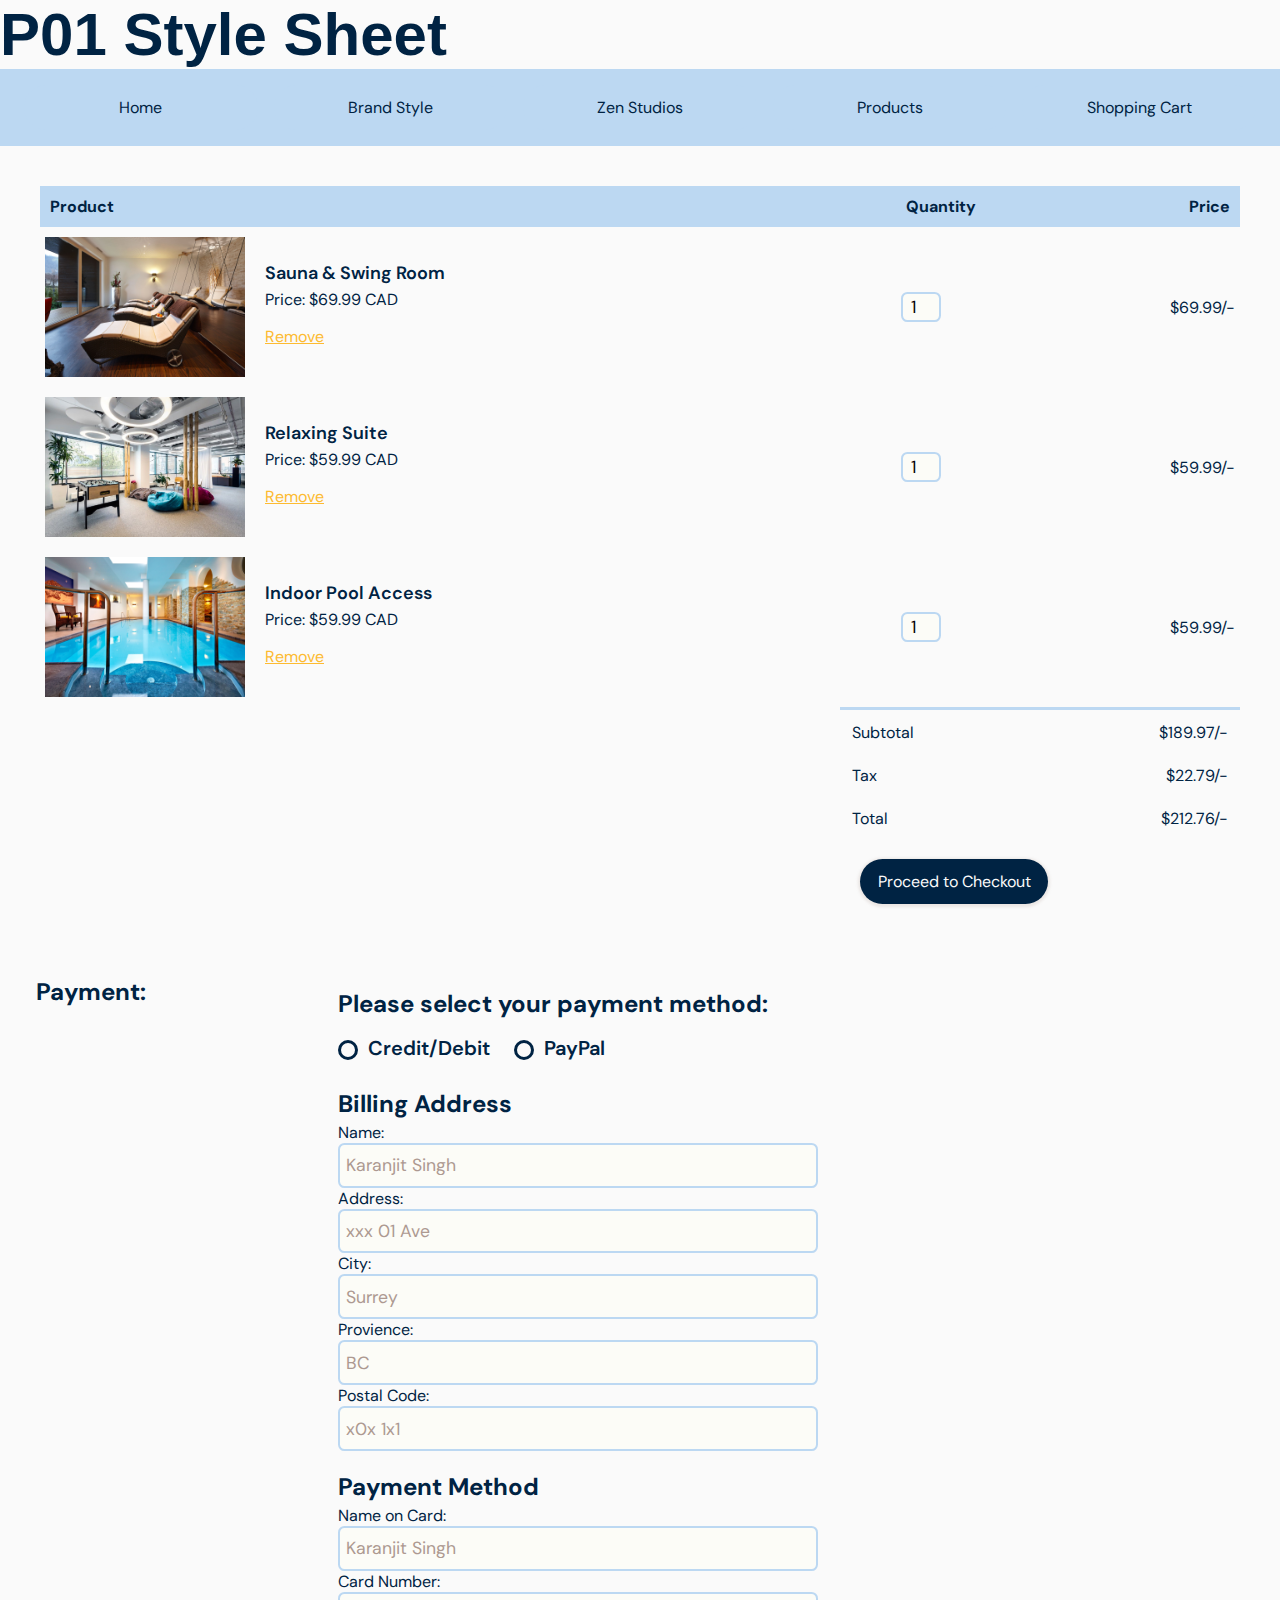
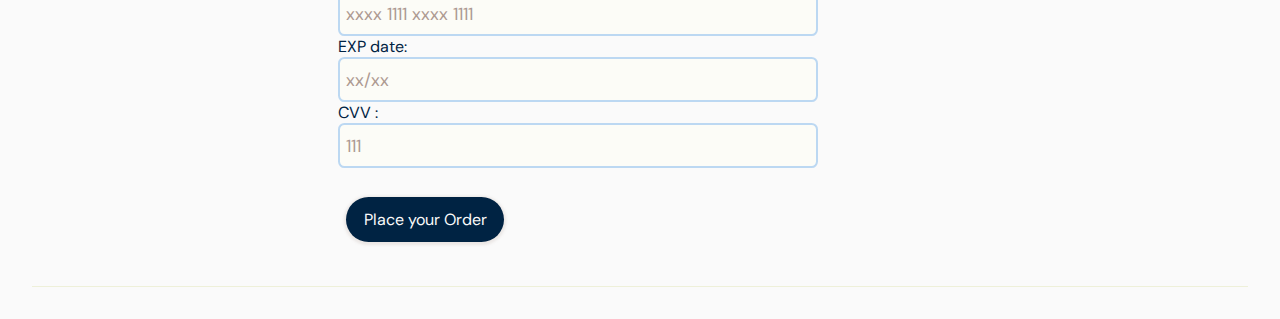
==== cart.html @ d47e29f0 "Added all to Final" ====
<!DOCTYPE html>
<html lang = "en">

  <head>

    <meta charset="utf-8">
    <title>Zen Studios</title>

    <link rel="preconnect" href="https://fonts.googleapis.com">
    <link rel="preconnect" href="https://fonts.gstatic.com" crossorigin>
    <link href="https://fonts.googleapis.com/css2?family=DM+Sans:opsz,wght@9..40,300&display=swap" rel="stylesheet">

    <link href="css/main.css" rel="stylesheet">
    <link href="font/font.css" rel="stylesheet">
    <link href="grid/grid.css" rel="stylesheet">

  </head>

  <body>

    <header>
      <h1>P01 Style Sheet</h1>

      <nav class="grid nav-grid nav-bar">        
        <a class="nav-item" href="index.html">Home</a>
        <a class="nav-item" href="index.html">Brand Style</a>
        <a class="nav-item" href="index.html">Zen Studios</a>
        <a class="nav-item" href="product.html">Products</a>
        <a class="nav-item" href="cart.html">Shopping Cart</a>
      </nav>
    </header>

    <!-- Checkout Here -->
<div class="small-container cart-page"> 
  <table class="checkout">
    <tr>
      <th>Product</th>
      <th>Quantity</th>
      <th>Price</th>
    </tr>
    <tr>
      <td class = "cart-table">
        <div class="cart-info">
          <img class = "cart-img" src="img/room.jpg" alt="sauna">
          <div>
            <h4 class ="cart-text"> Sauna & Swing Room </h4>
            <p>Price: $69.99 CAD</p> 
            <a class="text-link" href =""> Remove</a>
          </div>
        </div>

      </td>
      <td class = "cart-table"><input type="number" value = "1"></td>
      <td class = "cart-table text-cart">$69.99/-</td>
    </tr>
    <tr>
      <td class = "cart-table">
        <div class="cart-info">
          <img class = "cart-img" src="img/art2.jpg" alt="art2">
          <div>
            <h4 class ="cart-text"> Relaxing Suite </h4>
            <p>Price: $59.99 CAD</p> 
            <a class="text-link" href =""> Remove</a>
          </div>
        </div>

      </td>
      <td class = "cart-table"><input type="number" value = "1"></td>
      <td class = "cart-table text-cart">$59.99/-</td>
    </tr>
    <tr>
      <td class = "cart-table">
        <div class="cart-info">
          <img class = "cart-img" src="img/pool.jpg" alt="pool">
          <div>
            <h4 class ="cart-text"> Indoor Pool Access </h4>
            <p>Price: $59.99 CAD</p> 
            <a class="text-link" href =""> Remove</a>
          </div>
        </div>

      </td>
      <td class = "cart-table"><input type="number" value = "1"></td>
      <td class = "cart-table text-cart">$59.99/-</td>
    </tr>
  </table>

  <div class="total-price">
    <table>
      <tr>
        <td>Subtotal</td>
        <td class="text-cart">$189.97/-</td>
      </tr>
      <tr>
        <td>Tax</td>
        <td class="text-cart">$22.79/-</td>
      </tr>
      <tr>
        <td>Total</td>
        <td class="text-cart">$212.76/-</td>
      </tr>
      <tr>
        <td><a class="button-nav" href="#check_out">Proceed to Checkout</a></td>
      </tr>
    </table>
  </div>
</div>

    <!-- Button to Form -->

    <section id="check_out">  
    <section class="element">
      <div class="grid element-grid">
      <h3>Payment:</h3>
      <div class="col">
      
      <h3 class = "title-pay"> Please select your payment method:</h3>
      <div class = "radio-group">
        <label class ="radio">
          <input type = "radio" value="1" name="days">
          Credit/Debit
          <span></span>
        </label>
        <label class = "radio">
          <input type = "radio" value="2" name="days">
          PayPal
          <span></span>
        </label>
      </div>
    <form>
    <div class="container">

      <div class="row">

          <div class="col">

              <h3 class="title-pay">Billing Address</h3>

              <div class="inputBox">
                  <span>Name:</span>
                  <input type="text" placeholder="Karanjit Singh">
              </div>
              <div class="inputBox">
                  <span>Address:</span>
                  <input type="text" placeholder="xxx 01 Ave">
              </div>
              <div class="inputBox">
                  <span>City:</span>
                  <input type="text" placeholder="Surrey">
              </div>

              <div class="flex">
                  <div class="inputBox">
                      <span>Provience:</span>
                      <input type="text" placeholder="BC">
                  </div>
                  <div class="inputBox">
                      <span>Postal Code:</span>
                      <input type="text" placeholder="x0x 1x1">
                  </div>
              </div>
          </div>
          <div class="col">
              <h3 class="title-pay">Payment Method</h3>
              <div class="inputBox">
                  <span>Name on Card:</span>
                  <input type="text" placeholder="Karanjit Singh">
              </div>
              <div class="inputBox">
                  <span>Card Number:</span>
                  <input type="number" placeholder="xxxx 1111 xxxx 1111">
              </div>
              <div class="inputBox">
                  <span>EXP date:</span>
                  <input type="text" placeholder="xx/xx">
              </div>
                  <div class="inputBox">
                      <span>CVV :</span>
                      <input type="text" placeholder="111">      
                  </div>
              </div>
          </div>   
      </div>
      <br>
      <a class="button-nav" href="index.html">Place your Order</a>
    </form>
      </div>
      </div>
</section>

  </body>
</html>
---- css/main.css ----
/*
  STYLE GUIDE STYLING 
  Default styling for the style guide 
*/
*{
  box-sizing: border-box;
}
body {
  font-family: 'DM Sans', sans-serif;
  background-color: #fafafa;
  color: #002343;
  font-weight: regular;
  margin: auto;
  overflow-x: hidden;
}

html{
  scroll-behavior: smooth;
}

.element {
  padding-bottom: 2rem;
  border-bottom-width: 0.1rem;
  border-bottom-style: solid;
  border-bottom-color: #eef0d9;
  margin: 2rem;
}

.element-main {
  padding: 4rem 2rem;
  width: 100%;
  display: inline-block;
  background-color: #BCD8F2;
}

.title-banner {
  padding: 2rem;
}

h1{
  font-family: 'Neue Montreal', sans-serif;
  font-size: 3.75rem;
  margin: 0;
}

h2 {
  font-family: 'Neue Montreal', sans-serif;
  margin-top: 0.5rem;
  font-size: 2.25rem;
  font-style: bold;
}

h3 {
  font-family: 'DM Sans', sans-serif;
  font-style: normal;
  font-size: 1.5rem;
  margin-top: 0.5rem;
}

.title-pay{
  font-family: 'DM Sans', sans-serif;
  font-style: normal;
  font-size: 1.5rem;
  margin-top: 1.25rem;
  margin-bottom: 0.15rem;
}

h3.product{
  text-align: center;
  font-size:xx-large;
}

h4 {
  font-family: 'DM Sans', sans-serif;
  color:#002343;
  margin-bottom: 0.25rem;
  font-weight: 600;
}

.cart-text{
  font-size: 18px;
}

p,
ol {
  margin-top: 0;
  font-size: 1rem;
  max-width: 36rem;
}

ul {
  list-style-type: none;
}

nav a:hover, nav a:focus {
  text-decoration: none;
}

code {
  /*reference for styling code snipet: https://www.clairecodes.com/blog/2018-03-16-styling-inline-code-tags/ */
  font-family: 'DM Sans', sans-serif;
  background-color: #d3d3d3;
  padding: 0.75rem;
  display: inline-block;
  max-width: 50rem;
  border-radius: 0.25rem;
  word-break: break-word;
}

.banner-text {
  margin-top: auto;
  margin-bottom: auto;
}

.banner-image {
  margin: 0;
}

button, input[type="submit"], input[type="reset"] {
	background: none;
	color: inherit;
	border: none;
	padding: 0;
	font: inherit;
	cursor: pointer;
	outline: inherit;
}
/* 
  INTERACTIVE ELEMENTS -------------------
*/
.radio{
  font-size:20px;
  text-transform: capitalize;
  display: inline-block;
  vertical-align: middle;
  color: #002343;
  position: relative;
  padding-left: 30px;
  cursor: pointer;
}

.radio + .radio{
  margin-left: 20px;
}

.radio input[type="radio"]{
  display:none;
}

.radio span{
  height: 20px;
  width: 20px;
  border-radius: 50%;
  border:3px solid #002343;
  display: block;
  position: absolute;
  left: 0;
  top: 7px;
}

.radio span:after{
  content: "";
  height: 8px;
  width: 8px;
  background: #002343;
  display: block;
  position: absolute;
  left: 50%;
  top: 50%;
  transform: translate(-50%, -50%) scale(0);
  border-radius: 50%;
  transition: 300ms ease-in-out 0s;
}

.radio input[type="radio"]:checked ~ span:after{
  transform: translate(-50%, -50%) scale(1);
}

form {
  max-width: 30rem;
  border: 2px #002343;
}

label {
  position: relative;
  font-size: 1.1rem;
  line-height: 1.5;
  margin-bottom: 0.3rem;
  margin-top: 0.75rem;
  display: block;
  font-weight: 600;
}

input {
  font-size: 1.1rem;
  line-height: 1.6;
  padding: 0.4rem;
  width: 100%;
  border: 2.5px solid #BCD8F2;
  border-radius: 0.4rem;
  font-family: "DM Sans", sans-serif;
  background-color: #fcfcf7;
  transition-property: border-color;
  transition-duration: 0.17s;
  transition-timing-function: ease-in;
  /* reference for changing border colour animation: https://stackoverflow.com/questions/9476923/css3-animate-border-color */

}

input::placeholder {
  color: #ad9991;

  /* reference for changing placeholder colour: https://www.w3schools.com/howto/howto_css_placeholder.asp#:~:text=In%20most%20browsers%2C%20the%20placeholder,opacity%3A%201%20to%20fix%20this. */
}

input:hover {
  border-color: #fdbb31;
}

input:focus {
  outline: #002343;
  border-color: #002343;
  background-color: #BCD8F2;
}



.text-link {
  color: #fdbb31;
  word-break: break-word;
}

.text-link:hover,
.text-link:focus {
  color: white;
  background-color: #002343;
}

/* Image as link */
.img-item {
  outline: 2px dashed #BCD8F2;
  transition: transform 0.2s;
  border-radius: 0.1rem;
  box-shadow: 0px 1px 5px 5px #002343;
}

.img-item:hover,
.img-item:focus {
  transform: scale(1.04);
  opacity: 0.85;
  outline: 2px solid #BCD8F2;
  /* reference for zoom on hover: https://www.w3schools.com/howto/howto_css_zoom_hover.asp */
}

/* Styling for the navigation button */
.button-nav {
  color: #fafafa;
  background-color: #002343;
  font-size: 1rem;
  padding: 0.75rem 1.1rem;
  border-radius: 1.5rem;
  transition: background-color 0.35s;
  display: inline-block;
  text-decoration: none;
  margin: 0.5rem;
  box-shadow: 0px 1px 3px 2px rgb(173, 153, 145, 0.2);

  /* reference for drop shadow: https://www.w3schools.com/cssref/css3_pr_box-shadow.php */
  /* reference for rounded corners: https://www.w3schools.com/css/css3_borders.asp */
}

.button-nav:hover,
.button-nav:focus {
  color:#002343;
  background-color: #BCD8F2;
  text-decoration: underline;
}

.cart {
  background-color: #fdbb31;
  color: #002343;
}


/* 
  TEXT ELEMENTS -------------------
*/




/* 
  COMBINED ELEMENTS -------------------
*/
.nav-item {
  color: #002343;
  background-color: #BCD8F2;
  font-size: 1rem;
  padding: 0.75rem 1.1rem;
  border-radius: 1.5rem;
  transition: background-color 0.35s;
  display: inline-block;
  text-decoration: none;
  margin-left: 0.5rem;
  margin-right: 0.5rem;
  /* reference for rounded corners: https://www.w3schools.com/css/css3_borders.asp */
}

.nav-item:hover,
.nav-item:focus {
  color:#fafafa;
  background-color: #002343;
  text-decoration: underline;
}
.nav-bar {
  padding: 1rem;
  background-color: #BCD8F2;
}

.product-cards {
  margin-left: auto;
  margin-right: auto;
  justify-content: space-between;
  border: 2px solid #BCD8F2;
  background-color: #fcfcf7;
  max-width: 100%;
  padding: 1rem 1rem 2rem;
  border-radius: 0.5rem;
}

.product-cards img {
  max-width: 100%;
  margin: auto;
}

td{
  padding:10px;
}

/*-- Cart page --*/
.cartcheck-page{
  margin: 0px;
}

.cart-page{
  margin: 40px;
}

.checkout{
  width:100%;
  border-collapse: collapse;
}

.cart-info{
  display: flex;
  flex-wrap: wrap; 
}

th{
  text-align: left;
  padding: 10px;
  color: #002343;
  background-color: #BCD8F2;
  font-weight: bold;
}

.cart-table{
  padding: 10px 5px;
}

.cart-table input{
  width: 40px;
  height: 30px;
  padding: 5px;
  text-align: center;
}

.cart-img{
  height: 140px;
  width: 200px;
  margin-right: 20px;
}

.total-price{
  display: flex;
  justify-content: flex-end;
}

.total-price table{
  border-top: 3px solid #BCD8F2;
  width: 100%;
  max-width: 400px;
}

.text-cart{
  text-align: right;
}

th:last-child{
  text-align: right;
}
---- font/font.css ----
@font-face {
    font-family: 'Neue Montreal';
    src: url("font/NeueMontreal-Regular.woff2") format('woff2');
    font-weight: normal;
    font-style: normal;
}

@font-face {
    font-family: 'Neue Montreal';
    src: url("font/NeueMontreal-Bold.woff2") format('woff2');
    font-weight: bold;
    font-style: normal;
}
---- grid/grid.css ----
* {
    box-sizing: border-box;
  }
  
  .grid {
    display: grid;
  }
  
  @media (min-width: 48.43rem) {
      .grid.banner-grid {
        grid-template-columns: 1fr 1fr;
        justify-content: center;
        align-content: center;
      }
    }
  
    @media (min-width: 0rem) {
      .grid.nav-grid {
        grid-template-columns: 1fr;
        text-align: center;
        grid-row-gap: 0rem;
  
      }
    }
  
  @media (min-width: 29.43rem) {
    .grid.nav-grid {
      grid-template-columns: 1fr 1fr;
      text-align: center;
    }
  }

  @media (min-width: 47.5rem) {
    .grid.nav-grid {
      grid-template-columns: 1fr 1fr 1fr;
      text-align: center;
    }
  }
  
  @media (min-width: 78.43rem) {
    .grid.nav-grid {
      grid-template-columns: 1fr 1fr 1fr 1fr 1fr;
      text-align: center;
    }
  }
  @media (min-width: 0rem) {
    .grid.products-grid {
      grid-row-gap: 3rem;
    }
  }
  
  @media (min-width: 31.8rem) {
    .grid.products-grid {
      grid-template-columns: 1fr;
      grid-gap: 3rem;
    }
  }
  
  @media (min-width: 38.31rem) {
    .grid.products-grid {
      grid-template-columns: 1fr 1fr;
      grid-gap: 1rem;
    }
  }
  
  @media (min-width: 105.87rem) {
    .grid.products-grid {
      grid-template-columns: 1fr 1fr 1fr;
      grid-gap: 1rem;
    }
  }
  
  @media (min-width: 23.43rem) {
    .grid.colours-grid {
      grid-template-columns: 1fr 1fr;
      grid-row-gap: 3rem;
    }
  }
  
  @media (min-width: 36rem) {
    .grid.colours-grid {
      grid-template-columns: 1fr 1fr 1fr;
      grid-row-gap: 3rem;
    }
  }
  
  @media (min-width: 73.75rem) {
    .grid.colours-grid {
      grid-template-columns: 1fr 1fr 1fr 1fr 1fr;
      grid-row-gap: 3rem;
    }
  }
  
  @media (min-width: 59.38rem) {
    .grid.element-grid {
      grid-template-columns: 1fr 2fr;
      grid-row-gap: 0rem;
      padding: 0.25rem;
    }
  }
  
  @media (min-width: 73.75rem) {
    .grid.element-grid {
      grid-template-columns: 1fr 3fr;
      grid-row-gap: 0rem;
      padding: 0.25rem;
    }
  }
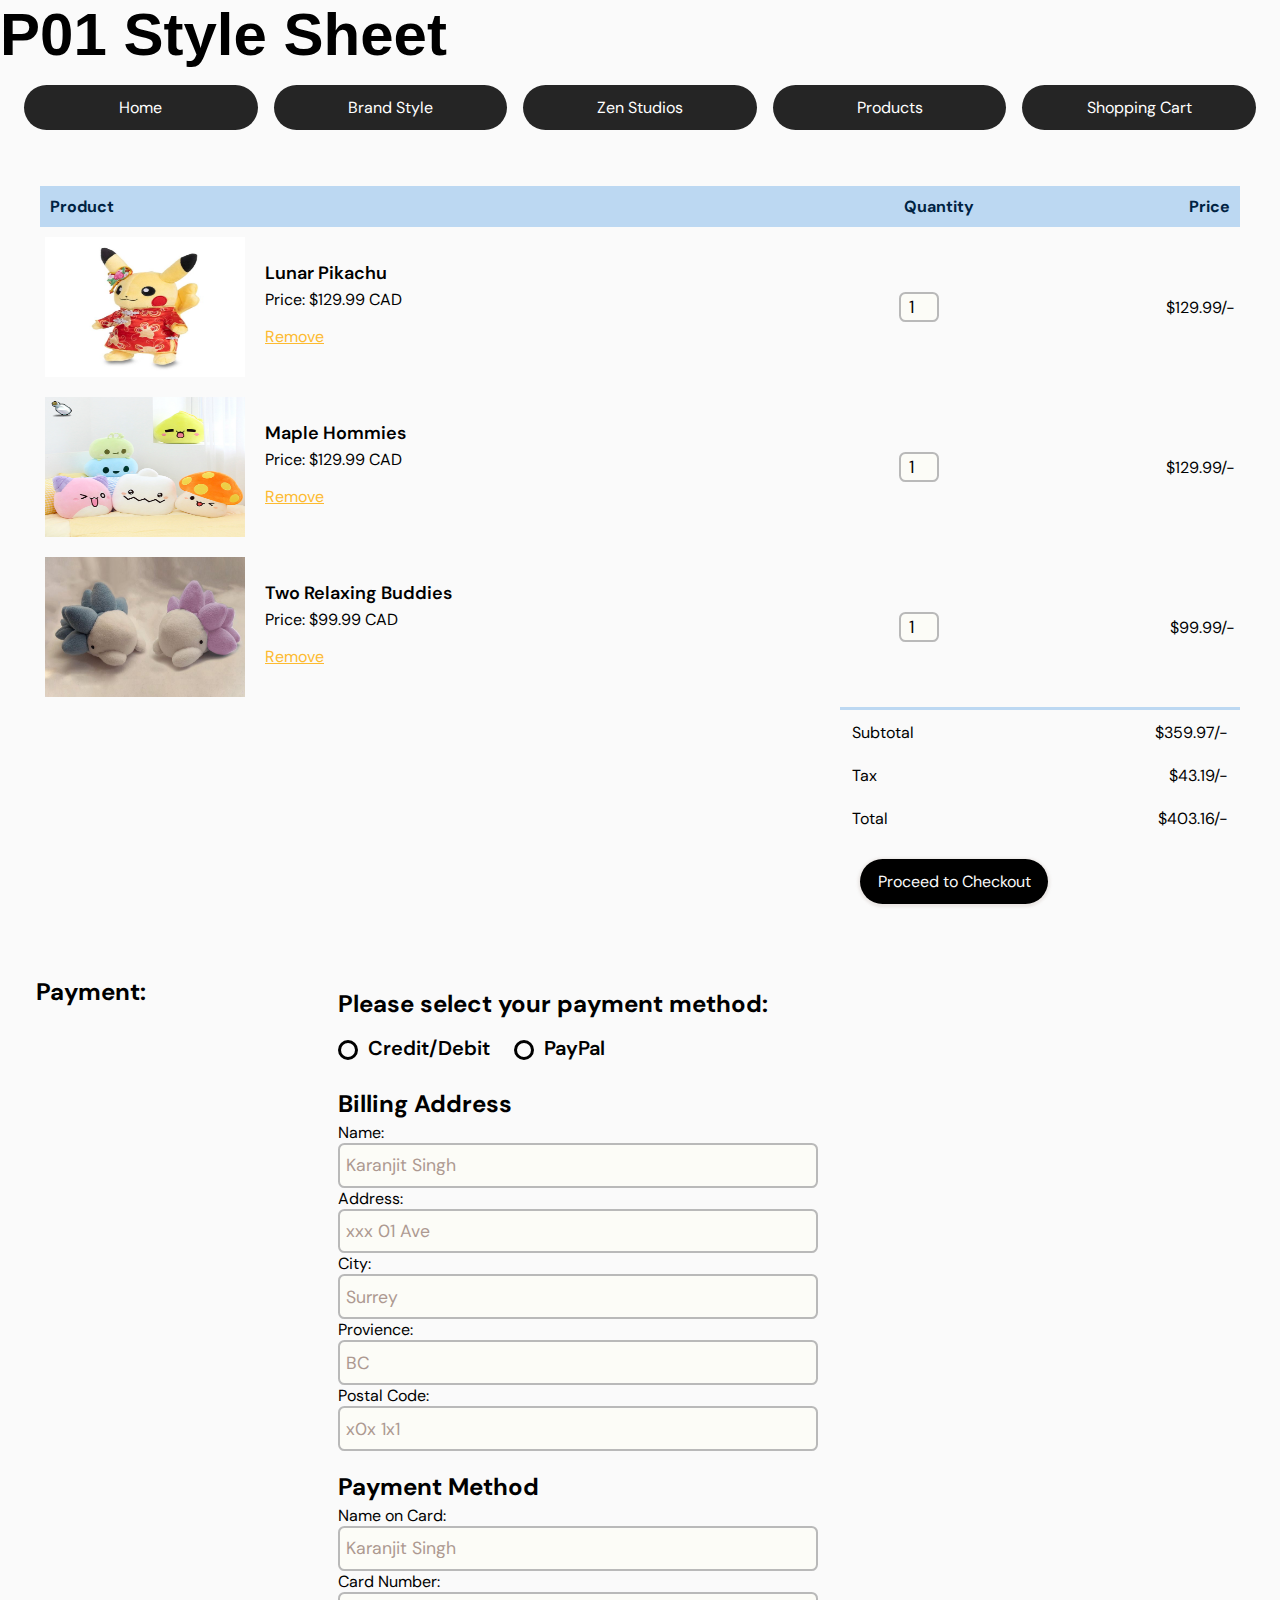
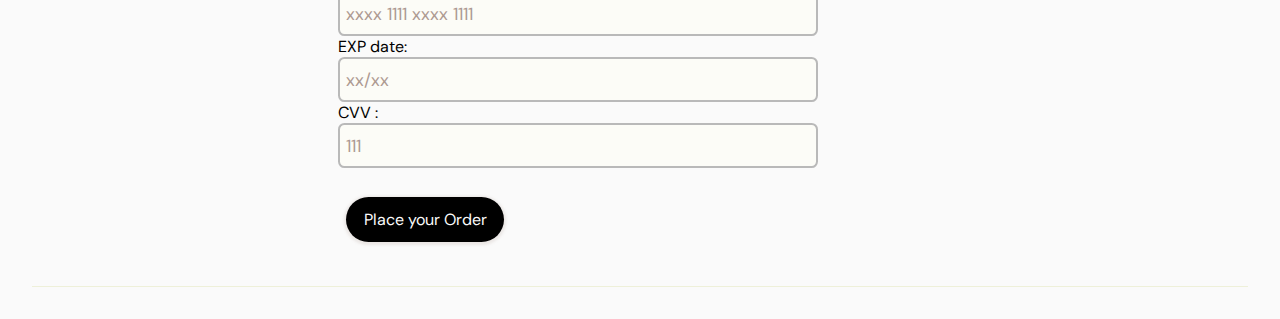
==== commit c5de0e66: "Added the rest of details" ====
--- a/cart.html
+++ b/cart.html
@@ -41,47 +41,47 @@
     <tr>
       <td class = "cart-table">
         <div class="cart-info">
-          <img class = "cart-img" src="img/room.jpg" alt="sauna">
+          <img class = "cart-img" src="img/plush3.jpg" alt="sauna">
           <div>
-            <h4 class ="cart-text"> Sauna & Swing Room </h4>
-            <p>Price: $69.99 CAD</p> 
+            <h4 class ="cart-text"> Lunar Pikachu </h4>
+            <p>Price: $129.99 CAD</p> 
             <a class="text-link" href =""> Remove</a>
           </div>
         </div>
 
       </td>
       <td class = "cart-table"><input type="number" value = "1"></td>
-      <td class = "cart-table text-cart">$69.99/-</td>
+      <td class = "cart-table text-cart">$129.99/-</td>
     </tr>
     <tr>
       <td class = "cart-table">
         <div class="cart-info">
-          <img class = "cart-img" src="img/art2.jpg" alt="art2">
+          <img class = "cart-img" src="img/plush4.png" alt="art2">
           <div>
-            <h4 class ="cart-text"> Relaxing Suite </h4>
-            <p>Price: $59.99 CAD</p> 
+            <h4 class ="cart-text"> Maple Hommies </h4>
+            <p>Price: $129.99 CAD</p> 
             <a class="text-link" href =""> Remove</a>
           </div>
         </div>
 
       </td>
       <td class = "cart-table"><input type="number" value = "1"></td>
-      <td class = "cart-table text-cart">$59.99/-</td>
+      <td class = "cart-table text-cart">$129.99/-</td>
     </tr>
     <tr>
       <td class = "cart-table">
         <div class="cart-info">
-          <img class = "cart-img" src="img/pool.jpg" alt="pool">
+          <img class = "cart-img" src="img/plush2.jpg" alt="pool">
           <div>
-            <h4 class ="cart-text"> Indoor Pool Access </h4>
-            <p>Price: $59.99 CAD</p> 
+            <h4 class ="cart-text"> Two Relaxing Buddies </h4>
+            <p>Price: $99.99 CAD</p> 
             <a class="text-link" href =""> Remove</a>
           </div>
         </div>
 
       </td>
       <td class = "cart-table"><input type="number" value = "1"></td>
-      <td class = "cart-table text-cart">$59.99/-</td>
+      <td class = "cart-table text-cart">$99.99/-</td>
     </tr>
   </table>
 
@@ -89,15 +89,15 @@
     <table>
       <tr>
         <td>Subtotal</td>
-        <td class="text-cart">$189.97/-</td>
+        <td class="text-cart">$359.97/-</td>
       </tr>
       <tr>
         <td>Tax</td>
-        <td class="text-cart">$22.79/-</td>
+        <td class="text-cart">$43.19/-</td>
       </tr>
       <tr>
         <td>Total</td>
-        <td class="text-cart">$212.76/-</td>
+        <td class="text-cart">$403.16/-</td>
       </tr>
       <tr>
         <td><a class="button-nav" href="#check_out">Proceed to Checkout</a></td>
--- a/css/main.css
+++ b/css/main.css
@@ -8,7 +8,7 @@
 body {
   font-family: 'DM Sans', sans-serif;
   background-color: #fafafa;
-  color: #002343;
+  color: #000000;
   font-weight: regular;
   margin: auto;
   overflow-x: hidden;
@@ -30,7 +30,7 @@
   padding: 4rem 2rem;
   width: 100%;
   display: inline-block;
-  background-color: #BCD8F2;
+  background-color: #fdbb31;
 }
 
 .title-banner {
@@ -72,7 +72,7 @@
 
 h4 {
   font-family: 'DM Sans', sans-serif;
-  color:#002343;
+  color:#000000;
   margin-bottom: 0.25rem;
   font-weight: 600;
 }
@@ -133,7 +133,7 @@
   text-transform: capitalize;
   display: inline-block;
   vertical-align: middle;
-  color: #002343;
+  color: #000000;
   position: relative;
   padding-left: 30px;
   cursor: pointer;
@@ -151,7 +151,7 @@
   height: 20px;
   width: 20px;
   border-radius: 50%;
-  border:3px solid #002343;
+  border:3px solid #000000;
   display: block;
   position: absolute;
   left: 0;
@@ -162,7 +162,7 @@
   content: "";
   height: 8px;
   width: 8px;
-  background: #002343;
+  background: #fdbb31;
   display: block;
   position: absolute;
   left: 50%;
@@ -196,7 +196,7 @@
   line-height: 1.6;
   padding: 0.4rem;
   width: 100%;
-  border: 2.5px solid #BCD8F2;
+  border: 2.5px solid #b9b9b9;
   border-radius: 0.4rem;
   font-family: "DM Sans", sans-serif;
   background-color: #fcfcf7;
@@ -218,9 +218,9 @@
 }
 
 input:focus {
-  outline: #002343;
-  border-color: #002343;
-  background-color: #BCD8F2;
+  outline: #fdbb31;
+  border-color: #fdbb31;
+  background-color: #fff4dd;
 }
 
 
@@ -233,29 +233,29 @@
 .text-link:hover,
 .text-link:focus {
   color: white;
-  background-color: #002343;
+  background-color: #fdbb31;
 }
 
 /* Image as link */
 .img-item {
-  outline: 2px dashed #BCD8F2;
+  outline: 2px dashed #fff4dd;
   transition: transform 0.2s;
   border-radius: 0.1rem;
-  box-shadow: 0px 1px 5px 5px #002343;
+  box-shadow: 0px 1px 5px 5px #000000;
 }
 
 .img-item:hover,
 .img-item:focus {
   transform: scale(1.04);
   opacity: 0.85;
-  outline: 2px solid #BCD8F2;
+  outline: 2px solid #ffefce;
   /* reference for zoom on hover: https://www.w3schools.com/howto/howto_css_zoom_hover.asp */
 }
 
 /* Styling for the navigation button */
 .button-nav {
   color: #fafafa;
-  background-color: #002343;
+  background-color: #000000;
   font-size: 1rem;
   padding: 0.75rem 1.1rem;
   border-radius: 1.5rem;
@@ -271,8 +271,8 @@
 
 .button-nav:hover,
 .button-nav:focus {
-  color:#002343;
-  background-color: #BCD8F2;
+  color:#ffffff;
+  background-color: #fdbb31;
   text-decoration: underline;
 }
 
@@ -293,8 +293,8 @@
   COMBINED ELEMENTS -------------------
 */
 .nav-item {
-  color: #002343;
-  background-color: #BCD8F2;
+  color: #ffffff;
+  background-color: #252525;
   font-size: 1rem;
   padding: 0.75rem 1.1rem;
   border-radius: 1.5rem;
@@ -309,19 +309,19 @@
 .nav-item:hover,
 .nav-item:focus {
   color:#fafafa;
-  background-color: #002343;
+  background-color: #d6b600;
   text-decoration: underline;
 }
 .nav-bar {
   padding: 1rem;
-  background-color: #BCD8F2;
+  background-color: #fafafa;
 }
 
 .product-cards {
   margin-left: auto;
   margin-right: auto;
   justify-content: space-between;
-  border: 2px solid #BCD8F2;
+  border: 2px solid #d6b600;
   background-color: #fcfcf7;
   max-width: 100%;
   padding: 1rem 1rem 2rem;
